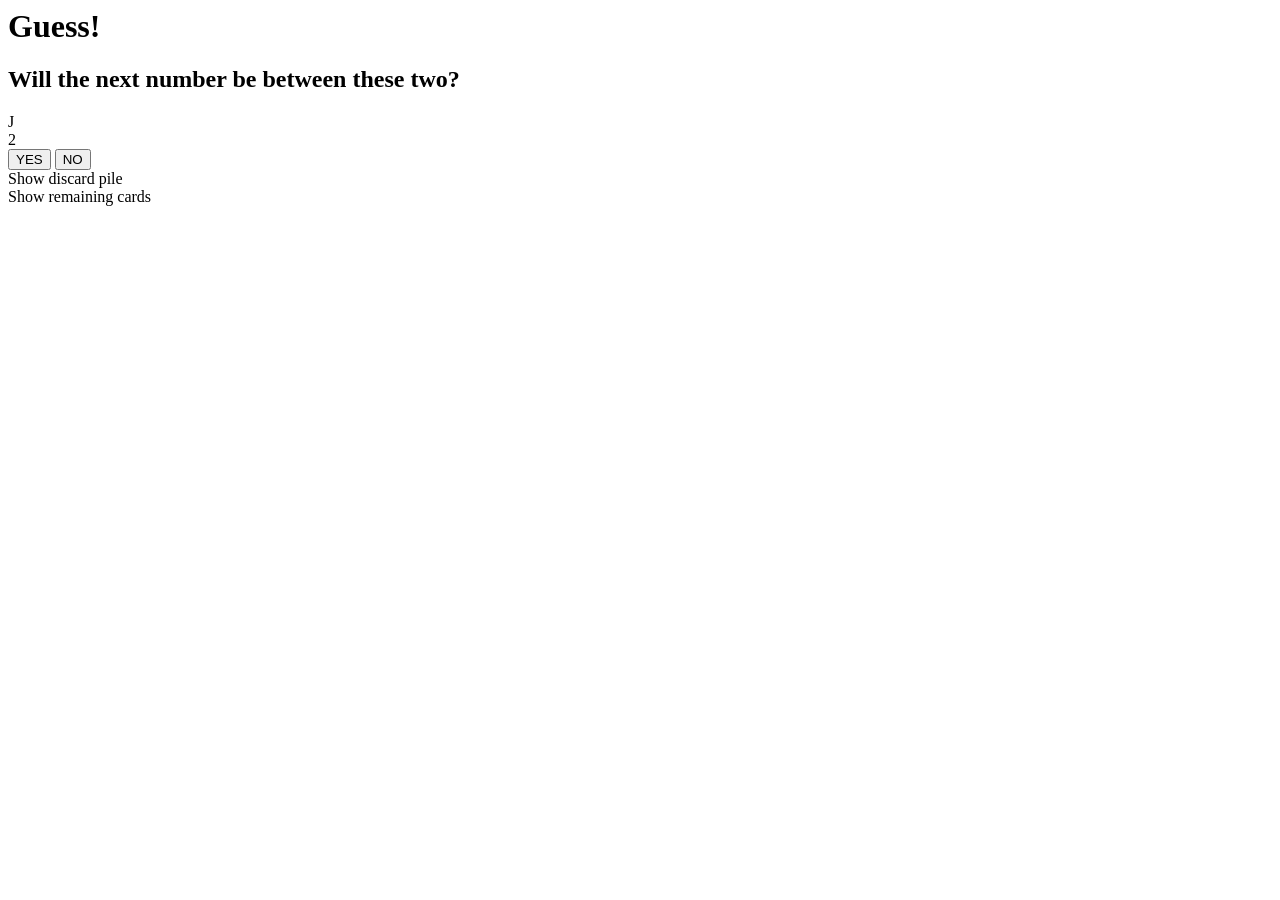
==== html/game.html @ 5b406ba8 "Added game code and page content" ====
<html>

<head>
    <link rel="stylesheet" href="../css/global.css" />
    <script type="module" src="../js/gamePage.js"></script>
</head>

<body>
    <h1>Guess!</h1>
    <h2>Will the next number be between these two?</h2>

    <div id="card-container">
        <div class="card" id="left-card"></div>
        <div class="card" id="mid-card"></div>
        <div class="card" id="right-card"></div>
    </div>

    <div id="button-container">
        <button id="yes-btn" type="button">YES</button>
        <button id="no-btn" type="button">NO</button>
    </div>

    <div id="exit-btn"></div>

    <div id="cheat-sheet">
        <div id="discarded">Show discard pile<div></div>
        </div>

        <div id="remainder">Show remaining cards<div></div>
        </div>
    </div>
</body>

</html>
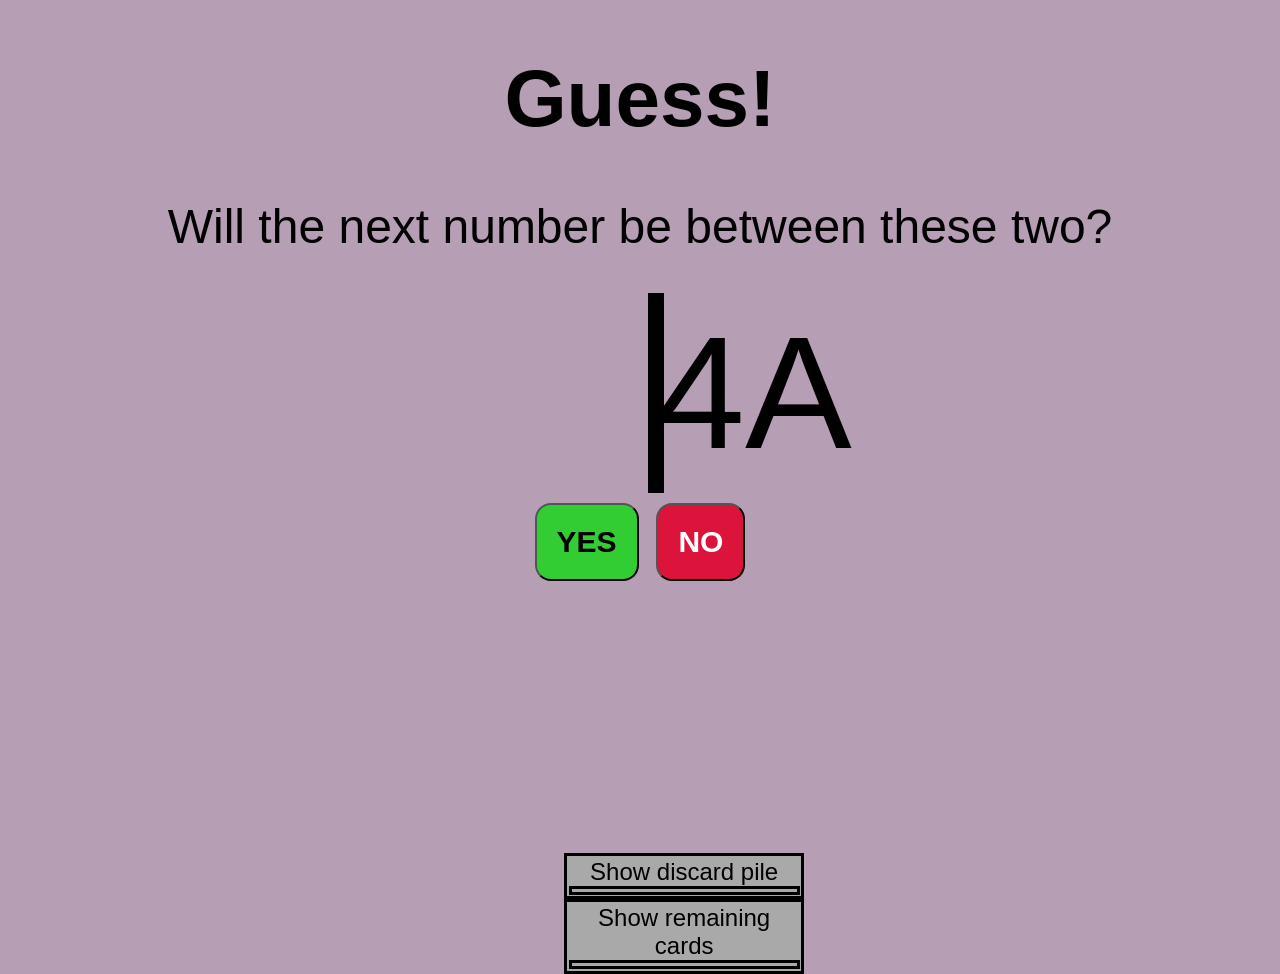
==== commit f6f707cb: "styled page content" ====
--- a/html/game.html
+++ b/html/game.html
@@ -5,7 +5,7 @@
     <script type="module" src="../js/gamePage.js"></script>
 </head>
 
-<body>
+<body id="game-body">
     <h1>Guess!</h1>
     <h2>Will the next number be between these two?</h2>
 
--- a/css/global.css
+++ b/css/global.css
@@ -0,0 +1,120 @@
+:root {
+    --medium-gap: 0.5em;
+}
+
+body {
+    position: relative;
+    text-align: center;
+    font-family: Arial, Helvetica, sans-serif;
+    background-color: rgb(182, 158, 180);
+    user-select: none;
+}
+
+button {
+    border-radius: 16px;
+    padding: 20px 20px;
+    font-family: sans-serif;
+    font-size: 30px;
+    font-weight: bold;
+    transition: background-color 0.1s;
+}
+
+#start-body {
+    top: 15%;
+}
+
+#start-body h1 {
+    font-family: Cambria, Cochin, Georgia, Times, 'Times New Roman', serif;
+    font-size: 10rem;
+}
+
+#start-body h2 {
+    font-size: 4rem;
+    font-weight: 100;
+    margin-top: var(--medium-gap);
+}
+
+/* start page styles */
+red {
+    color: rgb(218, 49, 49);
+}
+
+#startButton {
+    margin-top: var(--medium-gap);
+    background-color: lightblue;
+
+}
+
+#startButton:hover {
+    background-color: skyblue;
+}
+
+#startButton:active {
+    background-color: cornflowerblue;
+}
+
+
+/* game page styles */
+
+#game-body {
+    top: 5%;
+}
+
+#game-body h1 {
+    font-size: 5rem;
+}
+
+#game-body h2 {
+    font-size: 3rem;
+    font-weight: normal;
+}
+
+#card-container {
+    display: grid;
+    position: relative;
+    grid-template-columns: auto auto auto;
+    border: 0.5rem black solid;
+    margin-left: 40rem;
+    margin-right: 40rem;
+}
+
+#card-container .card {
+    font-size: 10rem;
+}
+
+/* buttons */
+#button-container {
+    font-size: 4rem;
+}
+
+#yes-btn {
+    background-color: limegreen;
+}
+
+#yes-btn:hover {
+    background-color: rgb(54, 182, 54);
+}
+
+#no-btn {
+    background-color: crimson;
+    color: white;
+}
+
+#no-btn:hover {
+    background-color: rgb(201, 22, 57);
+}
+
+/* cheat sheet */
+#cheat-sheet {
+    position: absolute;
+    max-width: 15rem;
+    font-size: 1.5rem;
+    left: 44%;
+    top: 50rem;
+}
+
+#cheat-sheet * {
+    background-color: darkgray;
+    border: black solid;
+    padding: 0.1rem;
+}
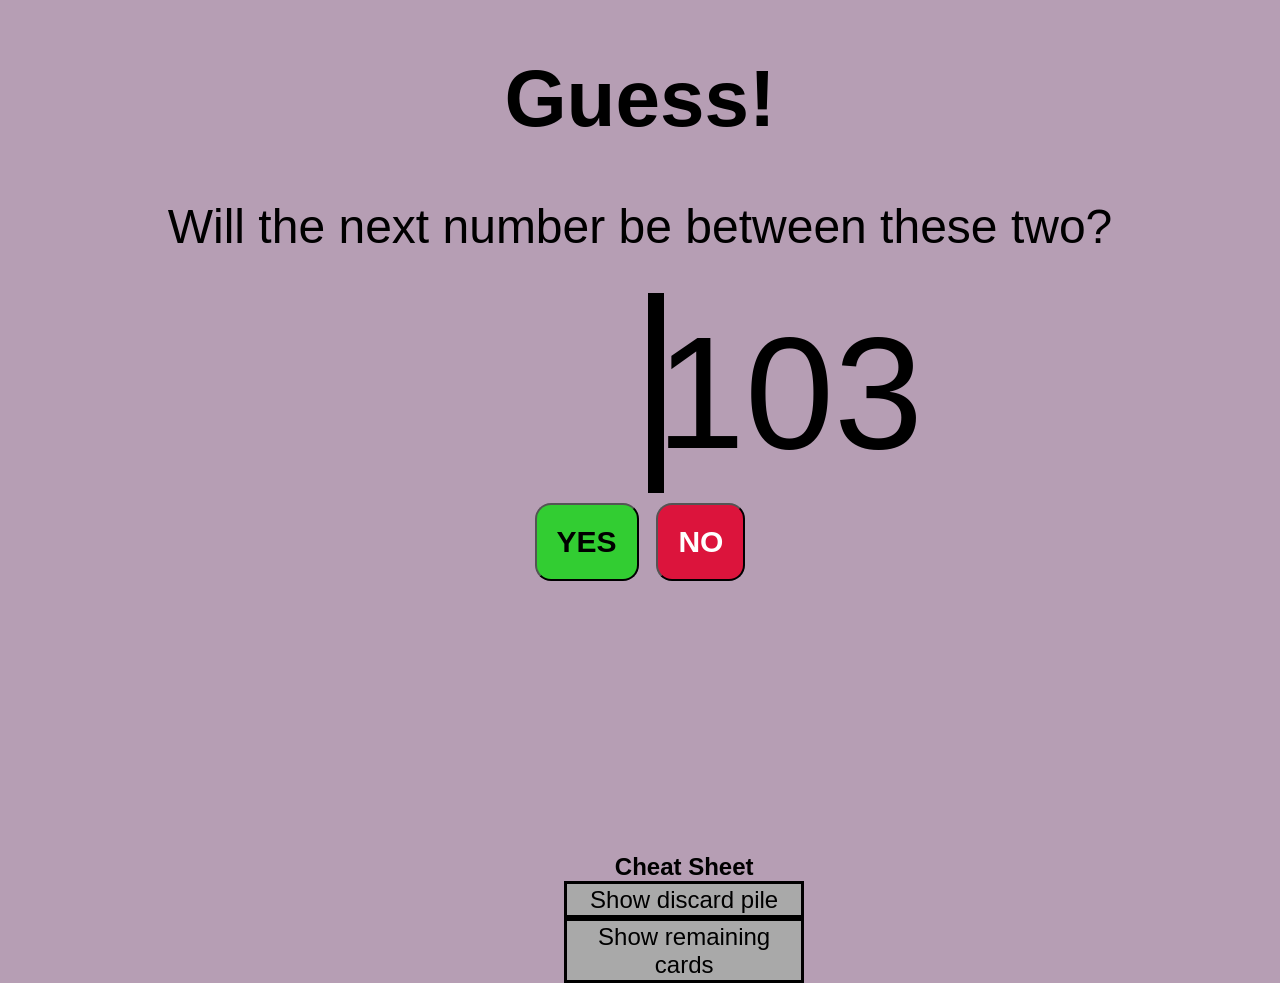
==== commit 8a04f2fe: "add cheat sheet label" ====
--- a/html/game.html
+++ b/html/game.html
@@ -23,10 +23,11 @@
     <div id="exit-btn"></div>
 
     <div id="cheat-sheet">
-        <div id="discarded">Show discard pile<div></div>
+        <div class="title">Cheat Sheet</div>
+        <div class="item" id="discarded">Show discard pile<div></div>
         </div>
 
-        <div id="remainder">Show remaining cards<div></div>
+        <div class="item" id="remainder">Show remaining cards<div></div>
         </div>
     </div>
 </body>
--- a/css/global.css
+++ b/css/global.css
@@ -113,8 +113,18 @@
     top: 50rem;
 }
 
-#cheat-sheet * {
+#cheat-sheet .title {
+    font-weight: 700;
+}
+
+#cheat-sheet .item {
     background-color: darkgray;
     border: black solid;
     padding: 0.1rem;
+}
+
+#cheat-sheet .item:active {
+    background-color: rgb(153, 153, 153);
+    border: black solid;
+    padding: 0.1rem;
 }
